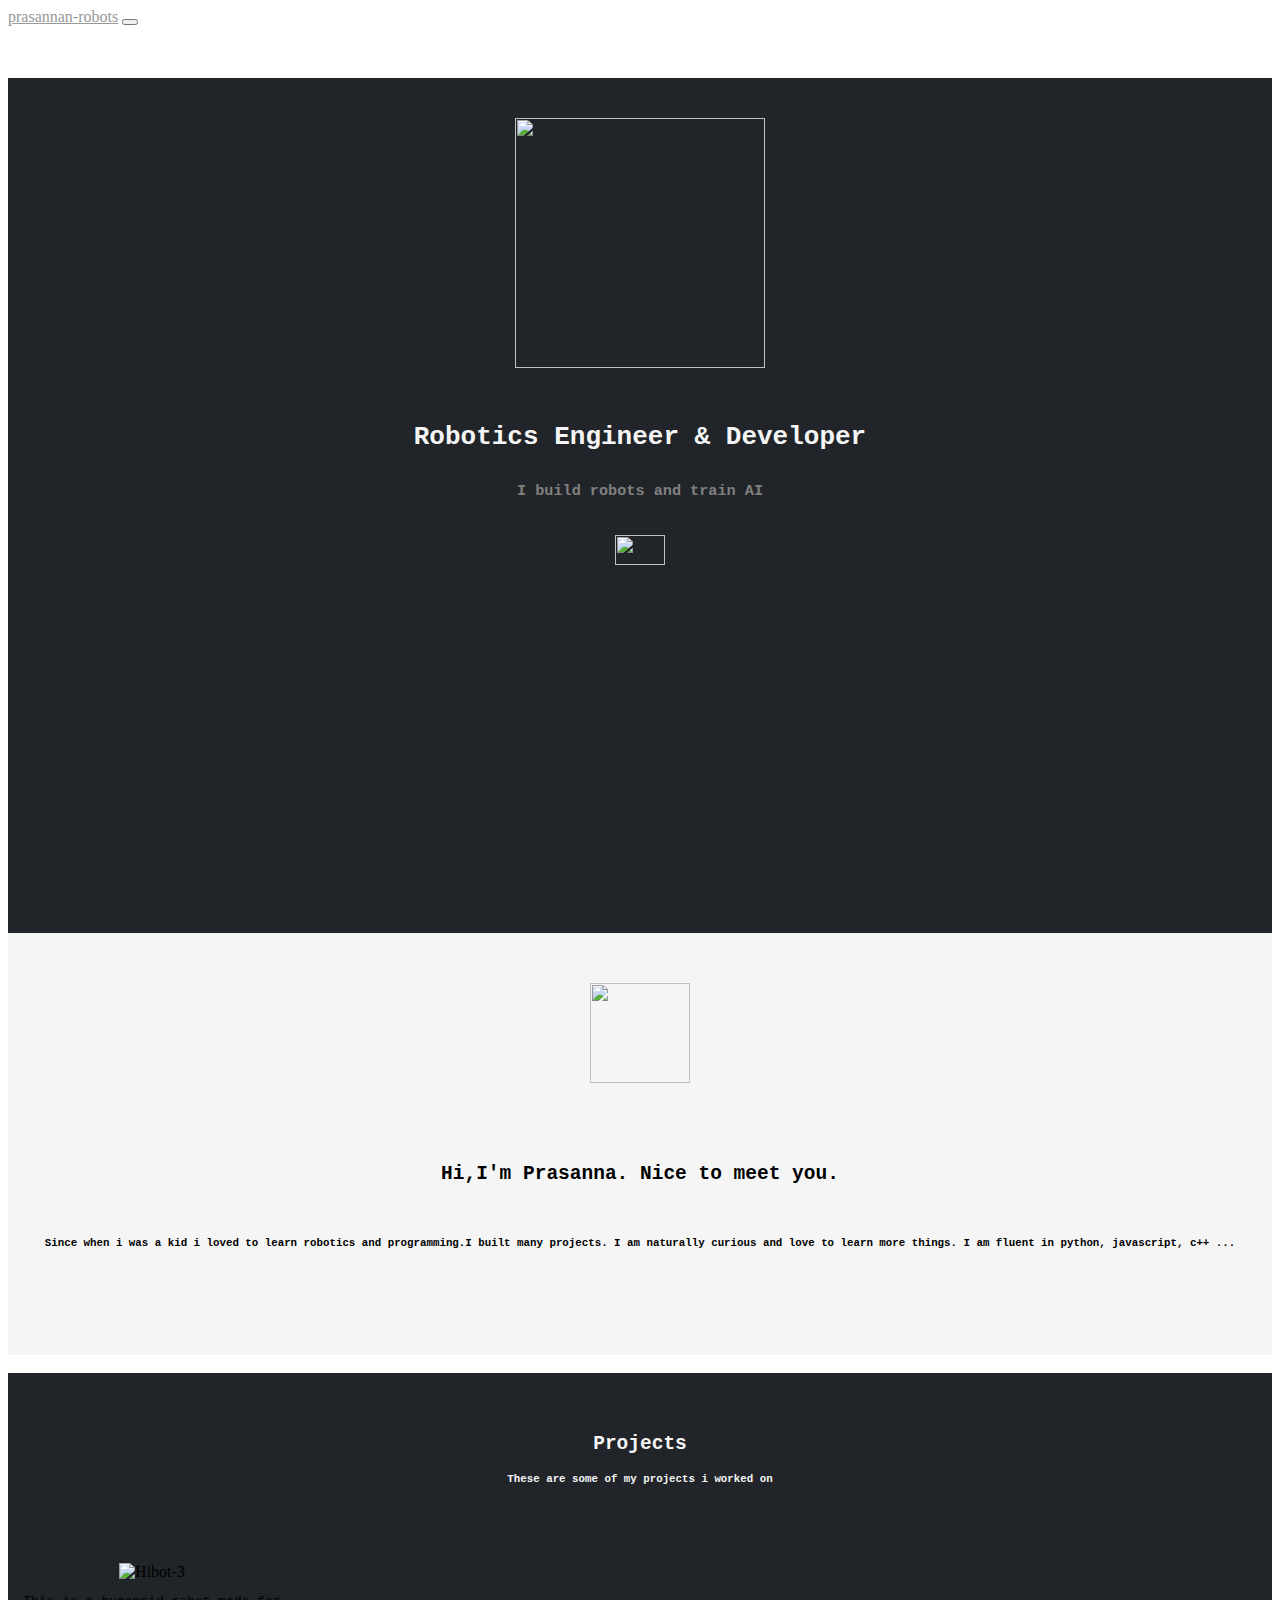
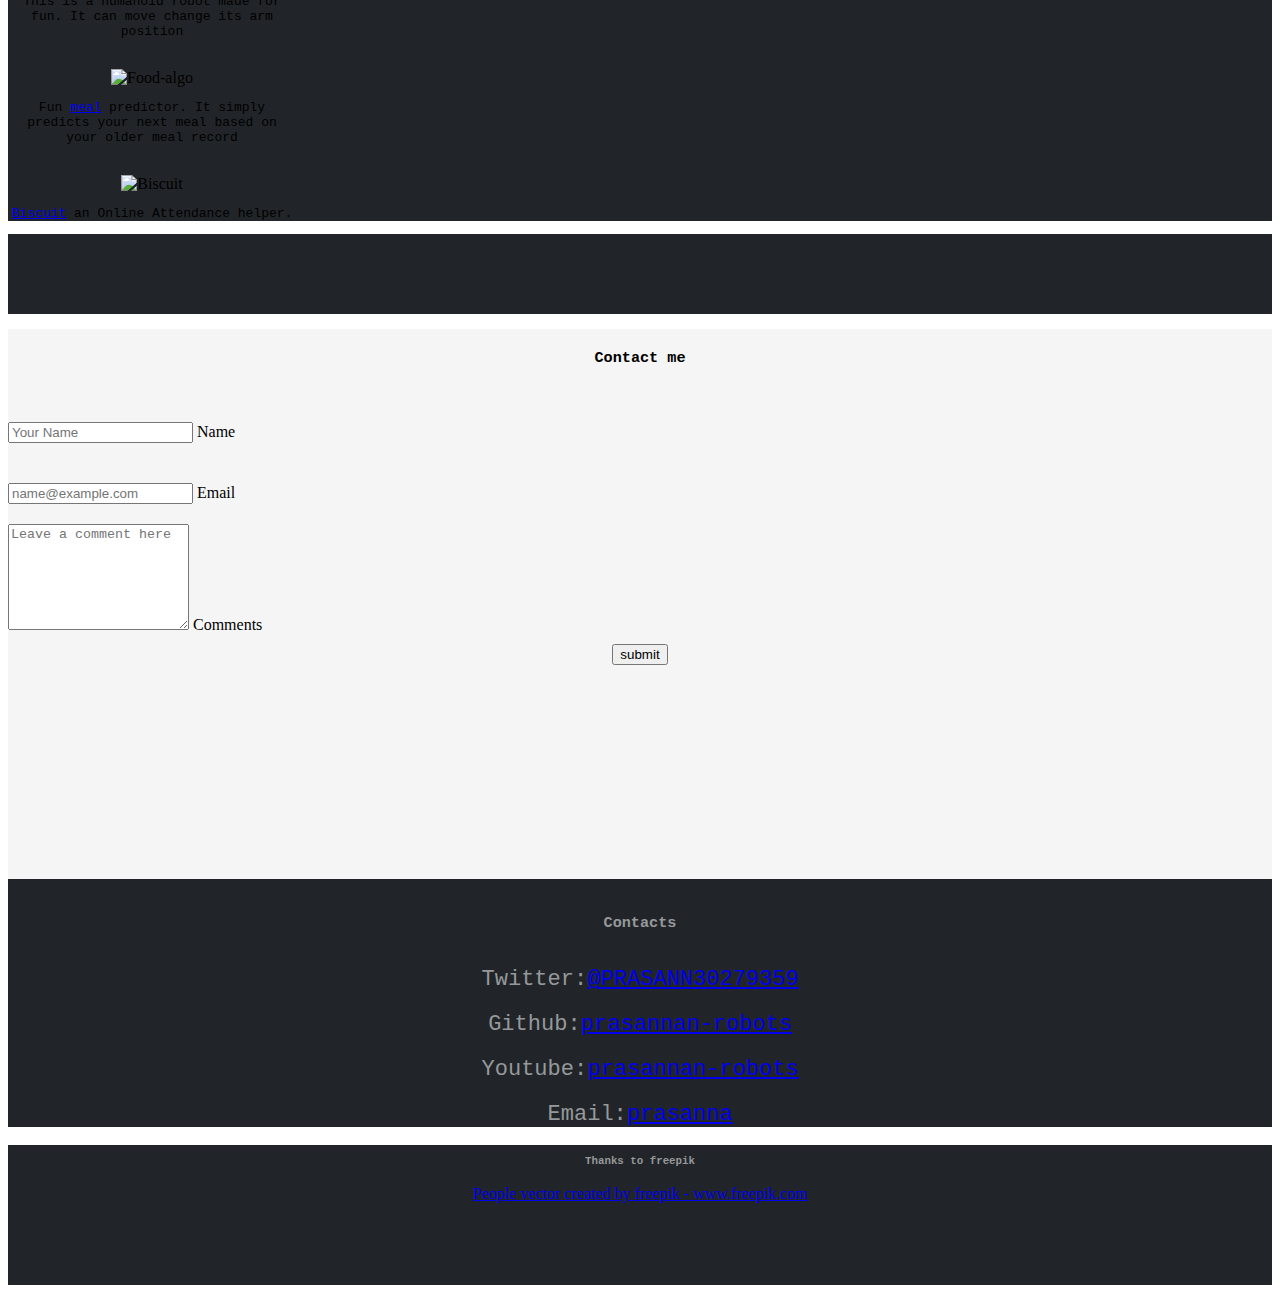
==== index.html @ 9884d748 "Update index.html" ====
<!doctype html>
<html lang="en">
  <head>
    <!-- Required meta tags -->
    <meta name="google-site-verification" content="Bw1jOYQZdjlh_FADbhZV4nYscaqlHKsDMNIlAt-A8aA" />
    <meta name="description"
            content="Hi I'm Prasanna!
      I love coding, doing research and talkng.">
        <meta name="keywords" content="prasanna,developer,maker,robots,roboticsengineer,prasannan-robots">
        <meta name="author" content="prasannan-robots">
    <meta charset="utf-8">
    <meta name="viewport" content="width=device-width, initial-scale=1">
    <link rel="shortcut icon" href="./asset/vr.PNG" type="image/x-icon" />
    <link href="https://cdn.jsdelivr.net/npm/bootstrap@5.0.0-beta2/dist/css/bootstrap.min.css" rel="stylesheet" integrity="sha384-BmbxuPwQa2lc/FVzBcNJ7UAyJxM6wuqIj61tLrc4wSX0szH/Ev+nYRRuWlolflfl" crossorigin="anonymous">
    <style type="text/css">
    .rectangle{
      background-color: #212529;
    }

    #myBtn {
      display: none;
      position: fixed;
      bottom: 40px;
      right: 10px;
      z-index: 99;
      font-size: 18px;
      border: none;
      outline: none;
      background-color: #212529;
      color: #96989a;
      padding: 15px;
      border-radius: 8px;
      box-shadow: 0 4px 8px 0 rgba(0, 0, 0, 0.2), 0 6px 20px 0 rgba(0, 0, 0, 0.19);
    }
    
    </style>
    <title>Prasanna | Maker</title>

  </head>
  <body>
    <nav class="navbar navbar-expand-lg navbar-dark bg-dark">
      <div class="container-fluid">
        <a class="navbar-brand" href="/" style='color:#96989a;'>prasannan-robots</a>
        <button class="navbar-toggler" type="button" data-bs-toggle="collapse" data-bs-target="#navbarText" aria-controls="navbarText" aria-expanded="false" aria-label="Toggle navigation">
          <span class="navbar-toggler-icon"></span>
        </button>
        <div class="collapse navbar-collapse" id="navbarText">
          <ul class="navbar-nav me-auto mb-2 mb-lg-0">
          </ul>
          <li class="nav-item">
            <a class="nav-link active" href="#projects" style='color:white;'>My Projects</a>
          </li>
          <li class="nav-item">
            <a class="nav-link active" href="#contact" style='color:white;'>Say hello</a>
          </li>
        </div>
      </div>
    </nav>
    <div class='rectangle' style='max-width: auto;height: 95vh;text-align:center;'>
      <img style='margin-top:40px;'src='./asset/Face.png'height='250px;' width='250px;'>
      <h1 style='color:whitesmoke;font-family:monospace;margin-top:50px;'>Robotics Engineer & Developer</h1>
      <h3 style='font-family:monospace;color:grey;margin-top:30px;'>I build robots and train AI</h2>
      <img src='./asset/arrow.png' width='50px;'height='30px;' style='margin-top:20px;cursor:pointer;'>
  </div>
<div class='rectangle' style='width:auto;height:auto;background-color:whitesmoke;'>
  <div style='text-align: center;padding-top:50px;'>
  <img src='./asset/waving-hand.png' width=100 height=100>
  <h2 style='font-family:monospace;padding-top:60px;'><strong>Hi,I'm Prasanna. Nice to meet you.</strong></h2>
    <div class="container">
  <h5 style='font-family:monospace;padding-top:30px;line-height: 2;padding-bottom:100px;'>Since when i was a kid i loved to learn robotics and programming.I built many projects. I am naturally curious and love to learn more things. I am fluent in python, javascript, c++ ...
  </h5>
</div>
  </div>
</div>

<div class='rectangle' style='width:auto;height:auto;text-align: center;'id='projects'>
<h2 style='color:whitesmoke;font-family:monospace;padding-top:60px;'>Projects</h2>
<h5 style='color:whitesmoke;font-family:monospace;'>These are some of my projects i worked on</h5>
<div class="container" style='padding-top:30px;'>
  <div class="row">
    <div class="col">
      <div class="card" style="width: 18rem;margin-top:30px;">
        <img src="./asset/hibot3.png" class="card-img-top" alt="Hibot-3">
        <div class="card-body">
          <p class="card-text" style='font-family:monospace;'>This is a humanoid robot made for fun. It can move change its arm position</p>
        </div>
        </div>
    </div>
    <div class="col">
      <div class="card" style="width: 18rem;margin-top:30px;">
        <img src="./asset/Food_algo.png" class="card-img-top" alt="Food-algo">
        <div class="card-body">
          <p class="card-text" style='font-family:monospace;'>Fun <a class='stretched-link' href='https://foodalgo.herokuapp.com/' target='_blank'>meal</a> predictor. It simply predicts your next meal based on your older meal record</p>
        </div>
        </div>
    </div>
    <div class="col">
      <div class="card" style="width: 18rem;margin-top:30px;">
        <img src="./asset/Biscuit.PNG" class="card-img-top" alt="Biscuit">
        <div class="card-body">
          <p class="card-text" style='font-family:monospace;'><a class='stretched-link' href='https://biscuitattendance.herokuapp.com/' target='_blank'>Biscuit</a> an Online Attendance helper.</p>
        </div>
        </div>
    </div>
  </div>
  </div>
</div>

</div>
<div class="rectangle" style='width:auto;height:80px;'></div>
<div class="rectangle" style='width:auto;height:550px;background-color:whitesmoke;' id='contact'>
  <div class="container">
    <h3 style='font-family:monospace;color:black;text-align:center;padding-top:20px;'>Contact me</h3>
    
    <form method='POST' style='padding-top:40px;' action="https://formspree.io/f/mdoydbgl">
      <div class="form-floating">
        <input type="text" class="form-control" name="name" placeholder="Your Name">
        <label for="floatingPassword">Name</label>
      </div>
      <div style='padding-top:20px;'></div>
    
      <div style='padding-top:20px;'></div>
    
      <div class="form-floating mb-3">
        <input type="email" class="form-control" name="email" placeholder="name@example.com">
        <label for="floatingInput">Email</label>
      </div>
      <div style='padding-top:20px;'></div>
    
      <div class="form-floating">
        <textarea name='message' class="form-control" placeholder="Leave a comment here" id="floatingTextarea2" style="height: 100px"></textarea>
        <label for="floatingTextarea2">Comments</label>
      </div>
      <div style='text-align:center;'>
        <input type="submit" class="btn btn-outline-dark" value='submit' style='margin-top:10px;'>
      </div>
    </form>
        
  </div>
</div>
  
  <div class='rectangle' style='width:auto;height:auto;'>
    <div style='text-align: center;padding-top:20px;'>
    <h3 style='font-family:monospace;color:#96989a;'>Contacts</h3>
    </div>
    <div class="container">
      <div class="row">
        <div class="col">
          <div style='font-family:monospace;font-size:22px;color:#96989a;text-align:center;padding-top:20px;'>
          Twitter:<a href="https://twitter.com/PRASANN30279359" target='_blank'>@PRASANN30279359</a>
        </div>
        
        <div style='font-family:monospace;font-size:22px;color:#96989a;text-align:center;padding-top:20px;'>
          Github:<a href="https://github.com/prasannan-robots" target='_blank'>prasannan-robots</a>
        </div>
        </div>
        <div class="col">
          <div style='font-family:monospace;font-size:22px;color:#96989a;text-align:center;padding-top:20px;'>
            Youtube:<a href="https://www.youtube.com/channel/UCyqfcVuppv6s70qNHKQQ2xA" target='_blank'>prasannan-robots</a>  
          </div>
          
          <div style='font-family:monospace;font-size:22px;color:#96989a;text-align:center;padding-top:20px;'>
            Email:<a href="mailto:prasannanatarajan3595@gmail.com" target='_blank'>prasanna</a>
          </div>
          </div>
        </div>
  </div>
  </div>
  <div style='text-align: center;width:auto;height:60px;'class='rectangle'>
  <h5 style='font-family:monospace;color:#96989a;padding-top:10px;'>Thanks to freepik</h5><a href='https://www.freepik.com/vectors/people'>People vector created by freepik - www.freepik.com</a>
  </div>
  <div class="rectangle" style='width:auto;height:80px;'></div>
    <script src="https://cdn.jsdelivr.net/npm/bootstrap@5.0.0-beta2/dist/js/bootstrap.bundle.min.js" integrity="sha384-b5kHyXgcpbZJO/tY9Ul7kGkf1S0CWuKcCD38l8YkeH8z8QjE0GmW1gYU5S9FOnJ0" crossorigin="anonymous"></script>
  </body>
</html>
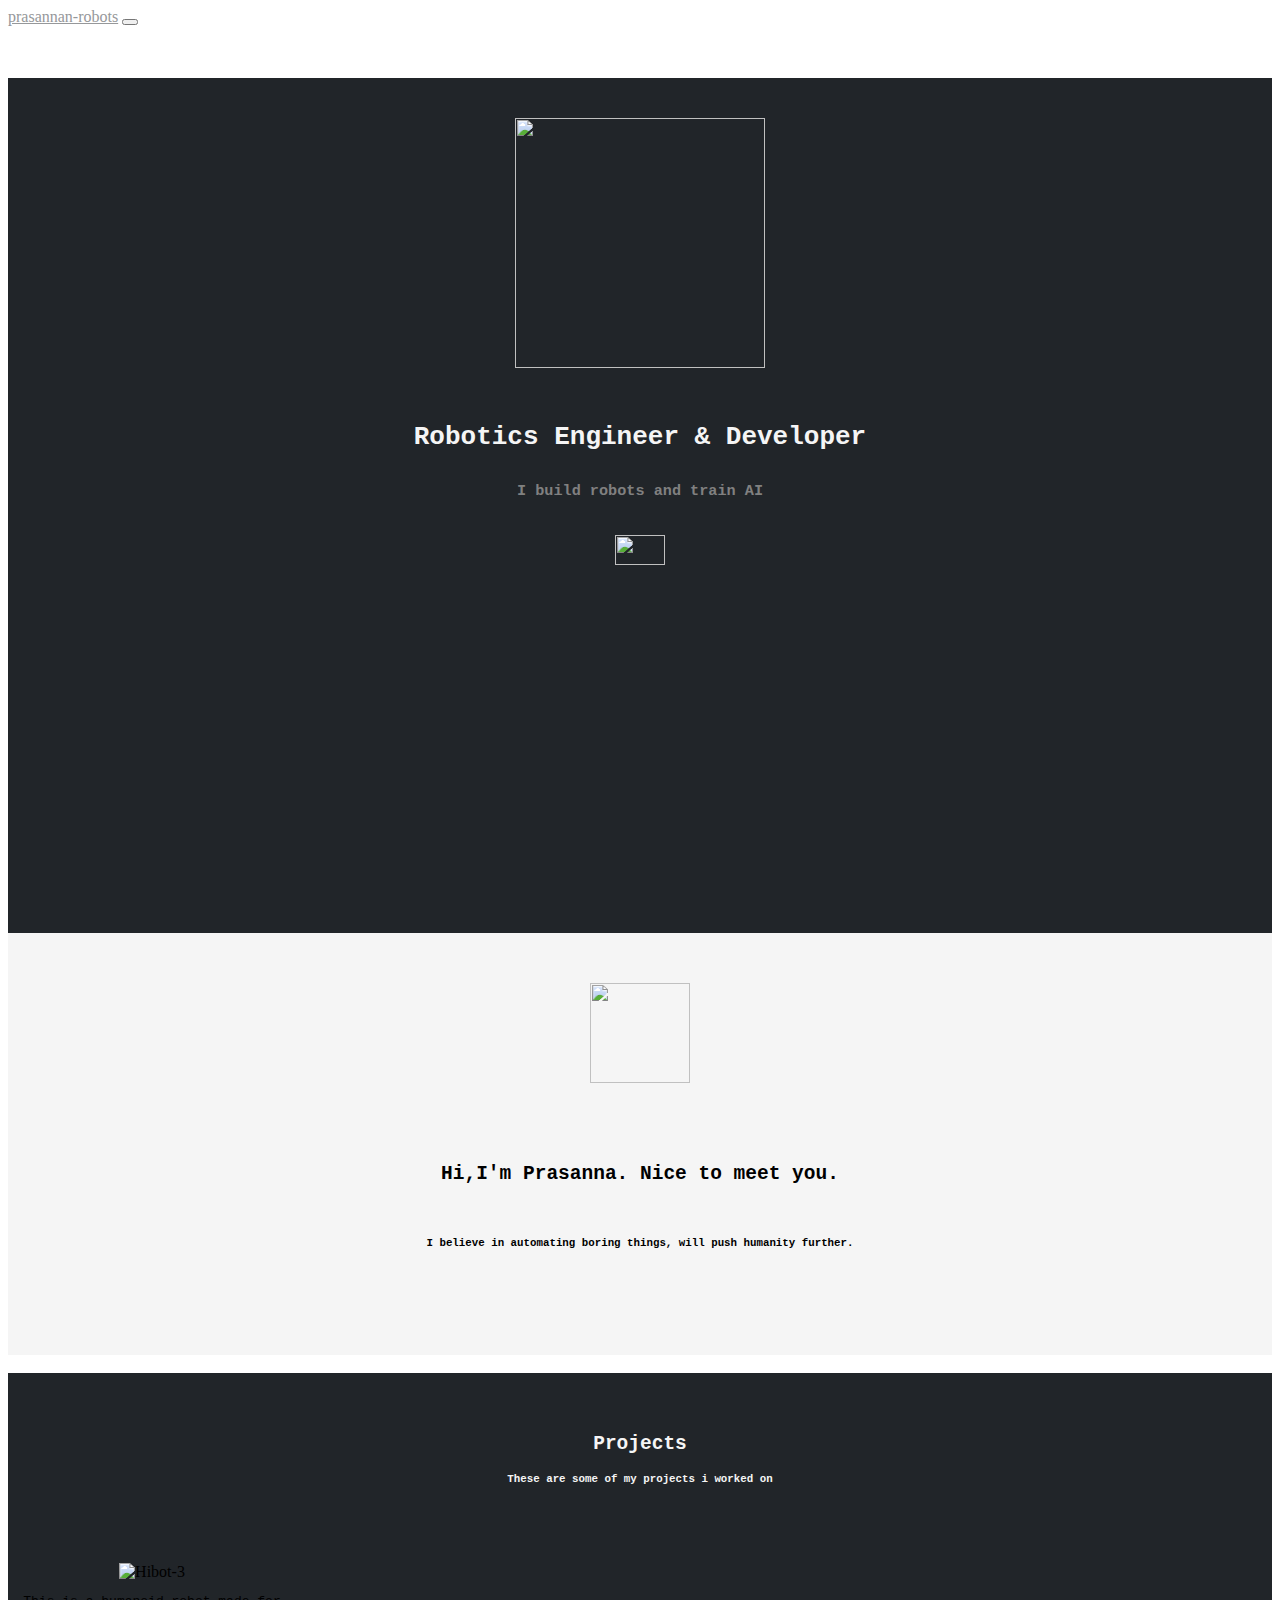
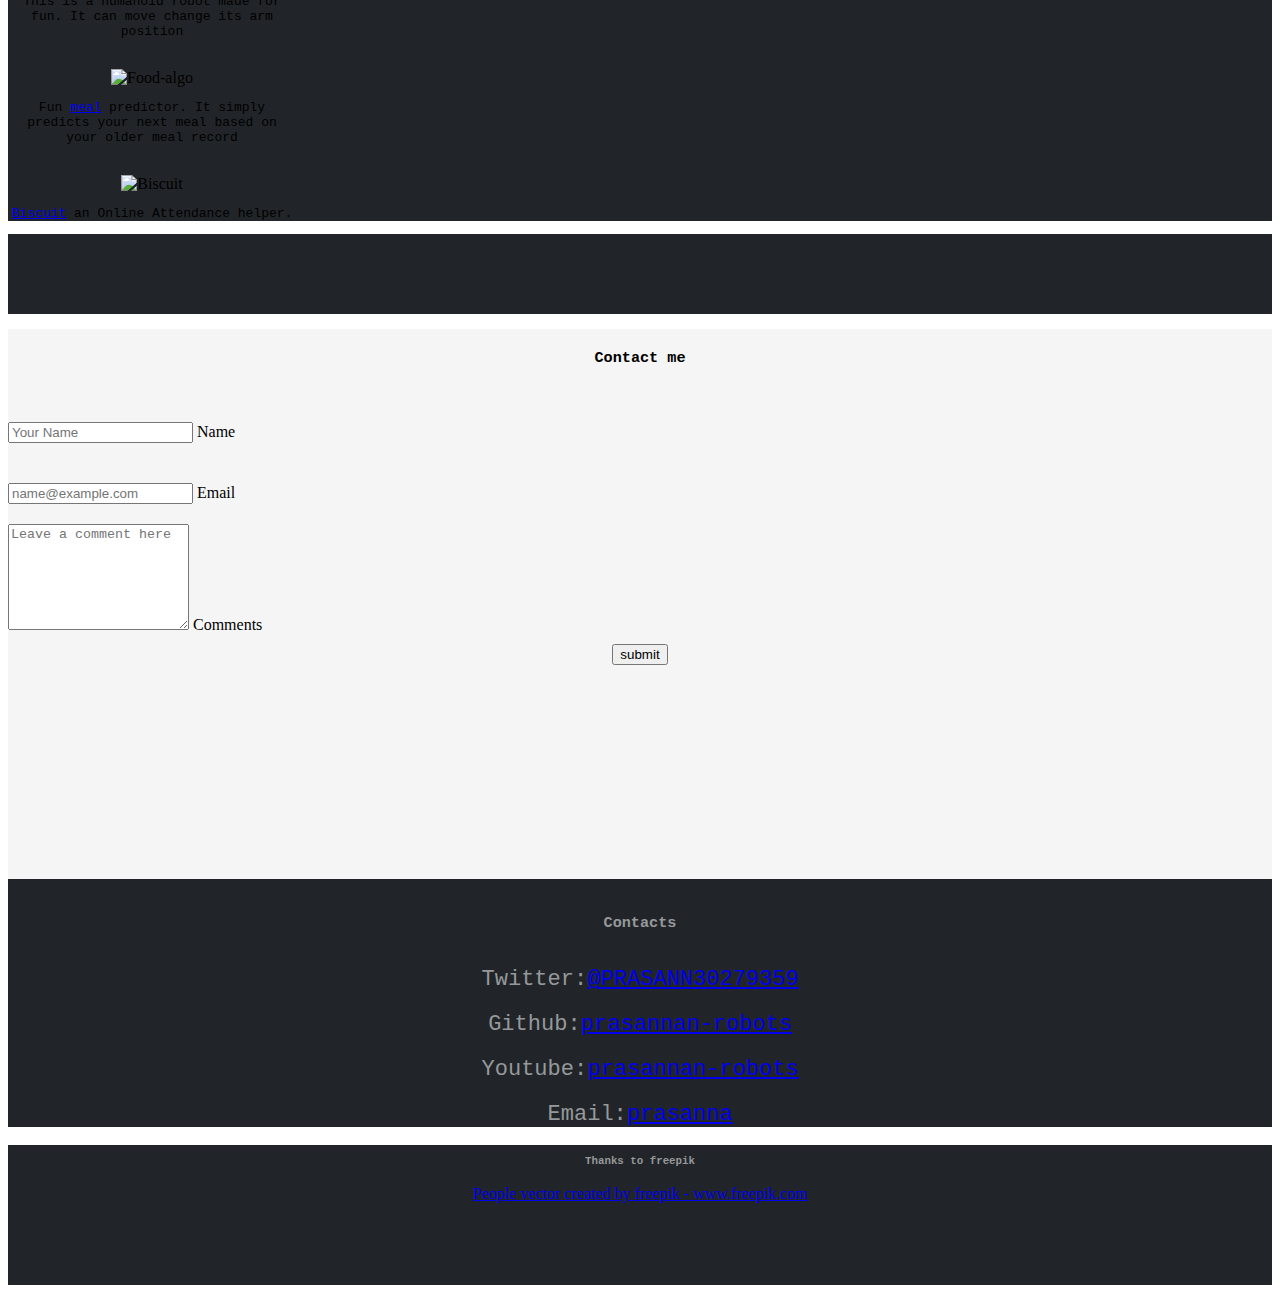
==== commit c83fdba1: "Update index.html" ====
--- a/index.html
+++ b/index.html
@@ -10,7 +10,7 @@
         <meta name="author" content="prasannan-robots">
     <meta charset="utf-8">
     <meta name="viewport" content="width=device-width, initial-scale=1">
-    <link rel="shortcut icon" href="./asset/vr.PNG" type="image/x-icon" />
+    <link rel="shortcut icon" href="./asset/v_coders.PNG" type="image/x-icon" />
     <link href="https://cdn.jsdelivr.net/npm/bootstrap@5.0.0-beta2/dist/css/bootstrap.min.css" rel="stylesheet" integrity="sha384-BmbxuPwQa2lc/FVzBcNJ7UAyJxM6wuqIj61tLrc4wSX0szH/Ev+nYRRuWlolflfl" crossorigin="anonymous">
     <style type="text/css">
     .rectangle{
@@ -67,7 +67,7 @@
   <img src='./asset/waving-hand.png' width=100 height=100>
   <h2 style='font-family:monospace;padding-top:60px;'><strong>Hi,I'm Prasanna. Nice to meet you.</strong></h2>
     <div class="container">
-  <h5 style='font-family:monospace;padding-top:30px;line-height: 2;padding-bottom:100px;'>Since when i was a kid i loved to learn robotics and programming.I built many projects. I am naturally curious and love to learn more things. I am fluent in python, javascript, c++ ...
+  <h5 style='font-family:monospace;padding-top:30px;line-height: 2;padding-bottom:100px;'>I believe in automating boring things, will push humanity further.
   </h5>
 </div>
   </div>
@@ -160,7 +160,7 @@
           </div>
           
           <div style='font-family:monospace;font-size:22px;color:#96989a;text-align:center;padding-top:20px;'>
-            Email:<a href="mailto:prasannanatarajan3595@gmail.com" target='_blank'>prasanna</a>
+            Email:<a href="mailto:prasannanatarajan3595@protonmail.com" target='_blank'>prasanna</a>
           </div>
           </div>
         </div>
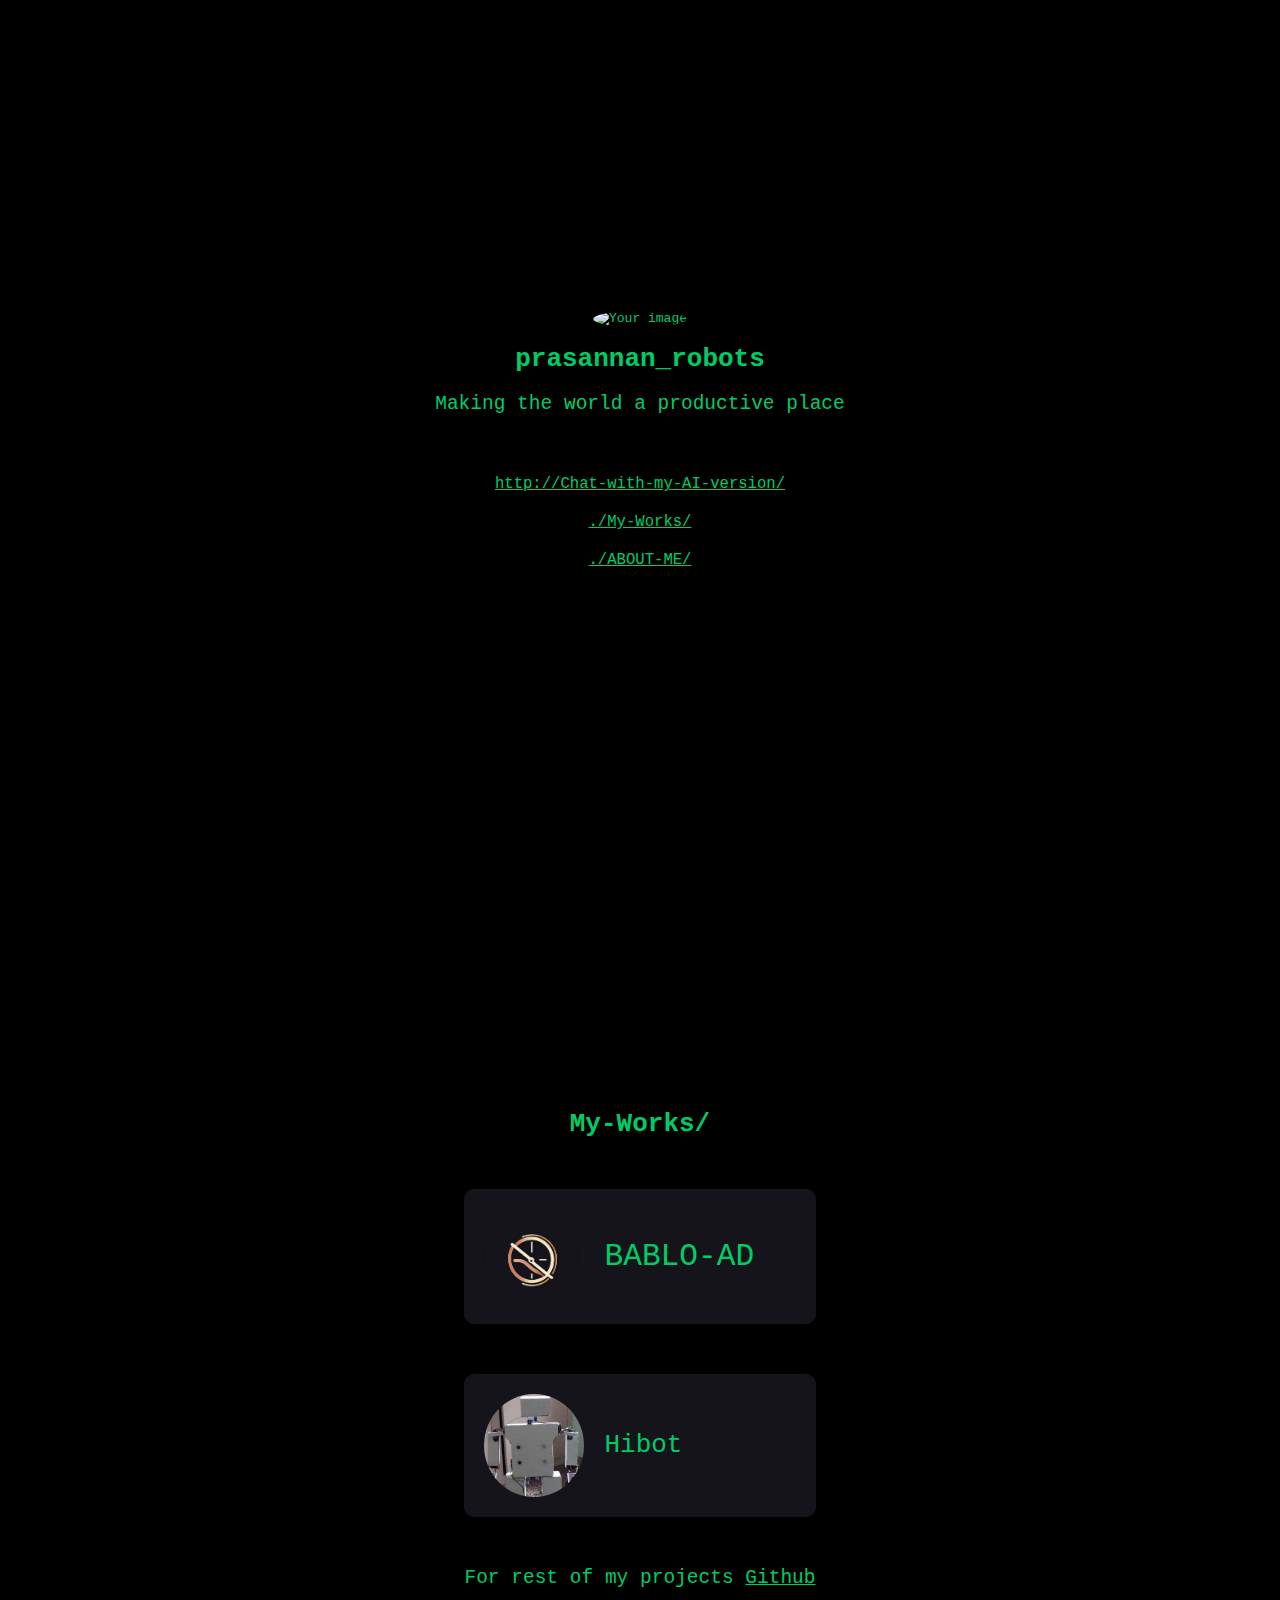
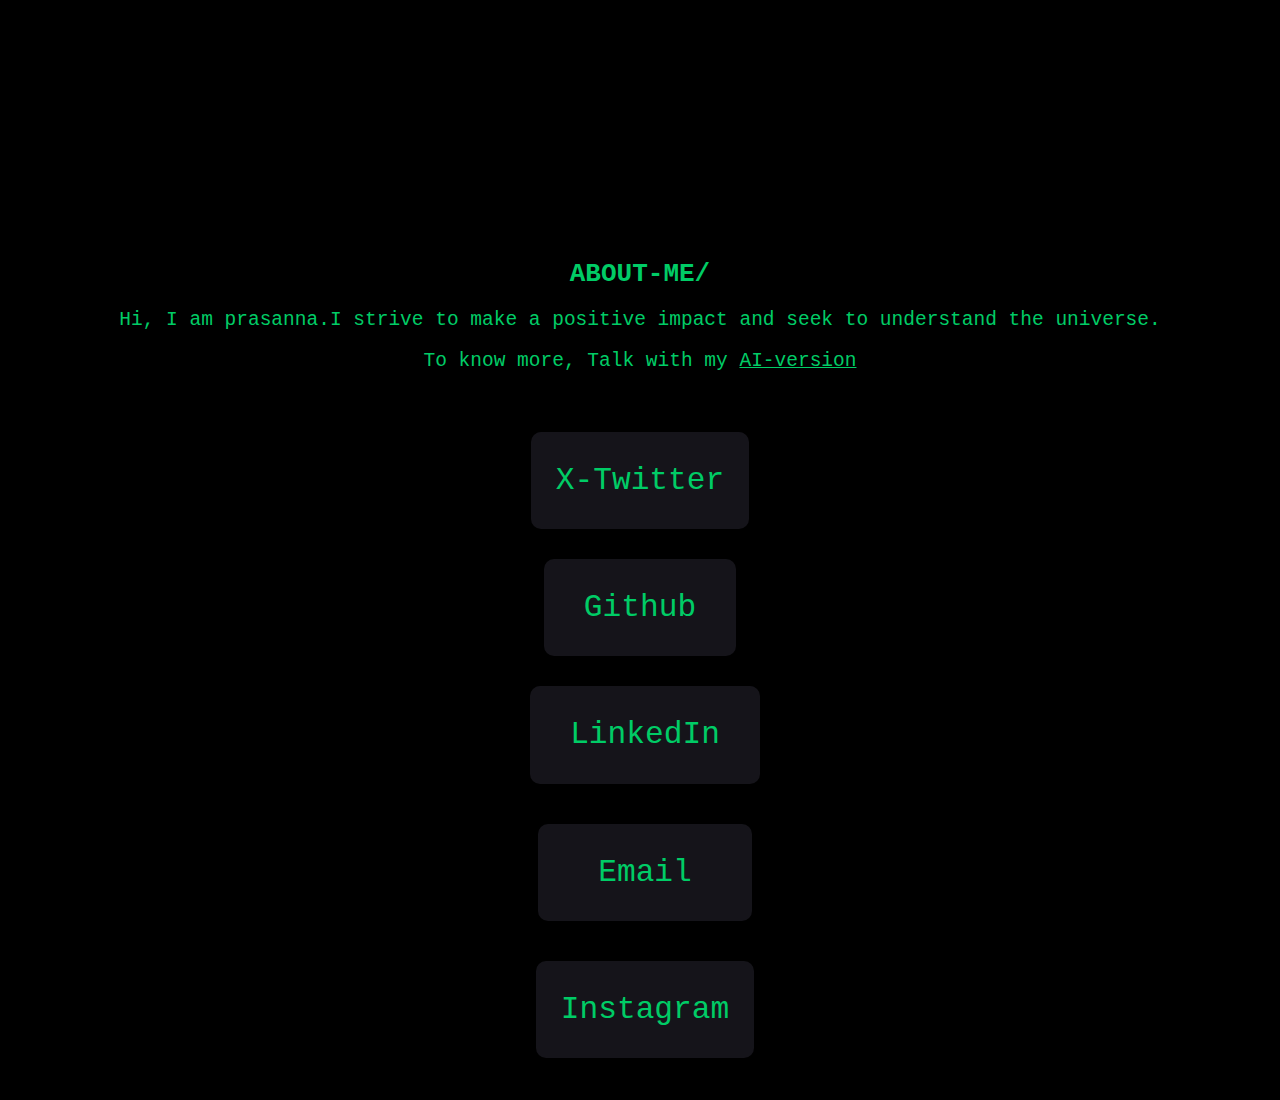
==== commit 98a5a416: "madan-idea" ====
--- a/index.html
+++ b/index.html
@@ -1,175 +1,103 @@
-<!doctype html>
-<html lang="en">
+<!DOCTYPE html>
+<html>
   <head>
-    <!-- Required meta tags -->
-    <meta name="google-site-verification" content="Bw1jOYQZdjlh_FADbhZV4nYscaqlHKsDMNIlAt-A8aA" />
     <meta name="description"
-            content="Hi I'm Prasanna!
-      I love coding, doing research and talkng.">
-        <meta name="keywords" content="prasanna,developer,maker,robots,roboticsengineer,prasannan-robots">
-        <meta name="author" content="prasannan-robots">
+    content="Hi I'm Prasanna!
+Making Earth Better Place by Automating Boring Things">
+<meta name="google-site-verification" content="Bw1jOYQZdjlh_FADbhZV4nYscaqlHKsDMNIlAt-A8aA" />
+<meta name="keywords" content="prasanna,developer,maker,robots,roboticsengineer,prasannan-robots">
+<meta name="author" content="prasannan-robots">
+<meta property="og:title" content="prasannan-robots">
+<meta property="og:description" content="Hi I'm Prasanna!
+Making Earth Better Place by Automating Boring Things">
+<meta property="og:image" content="asset/V_C new logo.png">
     <meta charset="utf-8">
     <meta name="viewport" content="width=device-width, initial-scale=1">
-    <link rel="shortcut icon" href="./asset/v_coders.PNG" type="image/x-icon" />
-    <link href="https://cdn.jsdelivr.net/npm/bootstrap@5.0.0-beta2/dist/css/bootstrap.min.css" rel="stylesheet" integrity="sha384-BmbxuPwQa2lc/FVzBcNJ7UAyJxM6wuqIj61tLrc4wSX0szH/Ev+nYRRuWlolflfl" crossorigin="anonymous">
-    <style type="text/css">
-    .rectangle{
-      background-color: #212529;
-    }
-
-    #myBtn {
-      display: none;
-      position: fixed;
-      bottom: 40px;
-      right: 10px;
-      z-index: 99;
-      font-size: 18px;
-      border: none;
-      outline: none;
-      background-color: #212529;
-      color: #96989a;
-      padding: 15px;
-      border-radius: 8px;
-      box-shadow: 0 4px 8px 0 rgba(0, 0, 0, 0.2), 0 6px 20px 0 rgba(0, 0, 0, 0.19);
-    }
+    <title>prasannan-robots</title>
+    <link rel="shortcut icon" href="asset/V_C new logo.png" type="image/x-icon" />
+   <!-- Global site tag (gtag.js) - Google Analytics -->
+<script async src="https://www.googletagmanager.com/gtag/js?id=G-5SKV0RX8RJ"></script>
+<link rel="stylesheet" href="./styles.css">
+ 
+  </head>
+ 
+  <body>
     
-    </style>
-    <title>Prasanna | Maker</title>
-
-  </head>
-  <body>
-    <nav class="navbar navbar-expand-lg navbar-dark bg-dark">
-      <div class="container-fluid">
-        <a class="navbar-brand" href="/" style='color:#96989a;'>prasannan-robots</a>
-        <button class="navbar-toggler" type="button" data-bs-toggle="collapse" data-bs-target="#navbarText" aria-controls="navbarText" aria-expanded="false" aria-label="Toggle navigation">
-          <span class="navbar-toggler-icon"></span>
-        </button>
-        <div class="collapse navbar-collapse" id="navbarText">
-          <ul class="navbar-nav me-auto mb-2 mb-lg-0">
-          </ul>
-          <li class="nav-item">
-            <a class="nav-link active" href="#projects" style='color:white;'>My Projects</a>
-          </li>
-          <li class="nav-item">
-            <a class="nav-link active" href="#contact" style='color:white;'>Say hello</a>
-          </li>
-        </div>
+    <div class="page">
+      <div class="div">
+        <img src="asset/V_C new logo.png" alt="Your image" class="profile-pic">
+        <h1 class="title">prasannan_robots</h1>
+        <p class="subtitle">Making the world a productive place</p>
+        <nav>
+          <a href="https://prasannanrobots.pythonanywhere.com/" class="nav-link" style="margin-top: 60px;" target="_blank">http://Chat-with-my-AI-version/</a>
+          
+          <a href="#what-i-do" class="nav-link">./My-Works/</a>
+          
+          <a href="#about-me" class="nav-link">./ABOUT-ME/</a>
+        </nav>
       </div>
-    </nav>
-    <div class='rectangle' style='max-width: auto;height: 95vh;text-align:center;'>
-      <img style='margin-top:40px;'src='./asset/Face.png'height='250px;' width='250px;'>
-      <h1 style='color:whitesmoke;font-family:monospace;margin-top:50px;'>Robotics Engineer & Developer</h1>
-      <h3 style='font-family:monospace;color:grey;margin-top:30px;'>I build robots and train AI</h2>
-      <img src='./asset/arrow.png' width='50px;'height='30px;' style='margin-top:20px;cursor:pointer;'>
+    </div>
+    <div id="home"> <!-- Home section content --> </div>
+    <div id="what-i-do"> 
+     <div class="page">
+      <div class="div">
+        <h1 class="title">My-Works/</h1>
+        
+        <a href="https://github.com/Bablo-AD/Mentor" class="nav-link" style="text-decoration: none;">
+        <div class="content-row" style="margin-top: 50px;padding-right: 25px;">
+        <img src="asset/Time_clock_logo.png" alt="Bablo-AD Logo" class="profile-pic" style="margin: 20px;">
+        
+        <p class="title">BABLO-AD   </p>
+      </div>
+    </a>
+    
+      <div class="content-row" style="margin-top: 50px;padding-right: 25px;">
+      <img src="asset/hibot.jpg" alt="Bablo-AD Logo" class="profile-pic" style="margin: 20px;">
+      
+      <p class="title">Hibot</p>
+    </div>
+  <p class="subtitle" style="margin-top: 50px;">For rest of my projects <a href="https://github.com/prasannan-robots" style="color: #00cc66;text-decoration: underline;">Github</a></p>
+      </div>
+    </div> </div>
+    <div id="about-me"> <!-- About Me section content -->
+  
+    <div class="page">
+      <div class="div">
+        <h1 class="title">ABOUT-ME/</h1>
+        <p class="subtitle">Hi, I am prasanna.I strive to make a positive impact and seek to understand the universe.</p>  
+        <p class="subtitle">To know more, Talk with my <a href='https://prasannanrobots.pythonanywhere.com/'style="color: #00cc66;text-decoration: underline;">AI-version</a></p>
+       </div>
+      
+       <a href="https://twitter.com/prasannan_robot" class="nav-link" style="text-decoration: none;">
+        <div class="content-row" style="padding-inline: 25px;">
+        
+        <p class="title">X-Twitter</p>
+      </div>
+    </a>
+    <a href="https://github.com/prasannan-robots" class="nav-link" style="text-decoration: none;margin: 10px 0">
+      <div class="content-row" style="padding-inline: 25px;padding-right: 40px;padding-left: 40px;">
+      
+      <p class="title">Github</p>
+    </div>
+  </a>
+  <a href="https://www.linkedin.com/in/prasannan-robots/" class="nav-link" style="text-decoration: none;">
+    <div class="content-row" style="margin-left: 10px;padding-inline: 25px;padding-right: 40px;padding-left: 40px;">
+    
+    <p class="title">LinkedIn</p>
   </div>
-<div class='rectangle' style='width:auto;height:auto;background-color:whitesmoke;'>
-  <div style='text-align: center;padding-top:50px;'>
-  <img src='./asset/waving-hand.png' width=100 height=100>
-  <h2 style='font-family:monospace;padding-top:60px;'><strong>Hi,I'm Prasanna. Nice to meet you.</strong></h2>
-    <div class="container">
-  <h5 style='font-family:monospace;padding-top:30px;line-height: 2;padding-bottom:100px;'>I believe in automating boring things, will push humanity further.
-  </h5>
+</a>
+<a href="mailto:prasannanatarajan3595@gmail.com" class="nav-link" style="text-decoration: none;">
+  <div class="content-row" style="margin-left: 10px;padding-inline: 25px;padding-right: 60px;padding-left: 60px;">
+  
+  <p class="title">Email</p>
 </div>
-  </div>
+</a>
+<a href="https://www.instagram.com/prasannan_robots/" class="nav-link" style="text-decoration: none;">
+  <div class="content-row" style="margin-left: 10px;padding-inline: 25px;">
+  
+  <p class="title">Instagram</p>
 </div>
-
-<div class='rectangle' style='width:auto;height:auto;text-align: center;'id='projects'>
-<h2 style='color:whitesmoke;font-family:monospace;padding-top:60px;'>Projects</h2>
-<h5 style='color:whitesmoke;font-family:monospace;'>These are some of my projects i worked on</h5>
-<div class="container" style='padding-top:30px;'>
-  <div class="row">
-    <div class="col">
-      <div class="card" style="width: 18rem;margin-top:30px;">
-        <img src="./asset/hibot3.png" class="card-img-top" alt="Hibot-3">
-        <div class="card-body">
-          <p class="card-text" style='font-family:monospace;'>This is a humanoid robot made for fun. It can move change its arm position</p>
-        </div>
-        </div>
-    </div>
-    <div class="col">
-      <div class="card" style="width: 18rem;margin-top:30px;">
-        <img src="./asset/Food_algo.png" class="card-img-top" alt="Food-algo">
-        <div class="card-body">
-          <p class="card-text" style='font-family:monospace;'>Fun <a class='stretched-link' href='https://foodalgo.herokuapp.com/' target='_blank'>meal</a> predictor. It simply predicts your next meal based on your older meal record</p>
-        </div>
-        </div>
-    </div>
-    <div class="col">
-      <div class="card" style="width: 18rem;margin-top:30px;">
-        <img src="./asset/Biscuit.PNG" class="card-img-top" alt="Biscuit">
-        <div class="card-body">
-          <p class="card-text" style='font-family:monospace;'><a class='stretched-link' href='https://biscuitattendance.herokuapp.com/' target='_blank'>Biscuit</a> an Online Attendance helper.</p>
-        </div>
-        </div>
-    </div>
-  </div>
-  </div>
-</div>
-
-</div>
-<div class="rectangle" style='width:auto;height:80px;'></div>
-<div class="rectangle" style='width:auto;height:550px;background-color:whitesmoke;' id='contact'>
-  <div class="container">
-    <h3 style='font-family:monospace;color:black;text-align:center;padding-top:20px;'>Contact me</h3>
-    
-    <form method='POST' style='padding-top:40px;' action="https://formspree.io/f/mdoydbgl">
-      <div class="form-floating">
-        <input type="text" class="form-control" name="name" placeholder="Your Name">
-        <label for="floatingPassword">Name</label>
-      </div>
-      <div style='padding-top:20px;'></div>
-    
-      <div style='padding-top:20px;'></div>
-    
-      <div class="form-floating mb-3">
-        <input type="email" class="form-control" name="email" placeholder="name@example.com">
-        <label for="floatingInput">Email</label>
-      </div>
-      <div style='padding-top:20px;'></div>
-    
-      <div class="form-floating">
-        <textarea name='message' class="form-control" placeholder="Leave a comment here" id="floatingTextarea2" style="height: 100px"></textarea>
-        <label for="floatingTextarea2">Comments</label>
-      </div>
-      <div style='text-align:center;'>
-        <input type="submit" class="btn btn-outline-dark" value='submit' style='margin-top:10px;'>
-      </div>
-    </form>
-        
-  </div>
-</div>
-  
-  <div class='rectangle' style='width:auto;height:auto;'>
-    <div style='text-align: center;padding-top:20px;'>
-    <h3 style='font-family:monospace;color:#96989a;'>Contacts</h3>
-    </div>
-    <div class="container">
-      <div class="row">
-        <div class="col">
-          <div style='font-family:monospace;font-size:22px;color:#96989a;text-align:center;padding-top:20px;'>
-          Twitter:<a href="https://twitter.com/PRASANN30279359" target='_blank'>@PRASANN30279359</a>
-        </div>
-        
-        <div style='font-family:monospace;font-size:22px;color:#96989a;text-align:center;padding-top:20px;'>
-          Github:<a href="https://github.com/prasannan-robots" target='_blank'>prasannan-robots</a>
-        </div>
-        </div>
-        <div class="col">
-          <div style='font-family:monospace;font-size:22px;color:#96989a;text-align:center;padding-top:20px;'>
-            Youtube:<a href="https://www.youtube.com/channel/UCyqfcVuppv6s70qNHKQQ2xA" target='_blank'>prasannan-robots</a>  
-          </div>
-          
-          <div style='font-family:monospace;font-size:22px;color:#96989a;text-align:center;padding-top:20px;'>
-            Email:<a href="mailto:prasannanatarajan3595@protonmail.com" target='_blank'>prasanna</a>
-          </div>
-          </div>
-        </div>
-  </div>
-  </div>
-  <div style='text-align: center;width:auto;height:60px;'class='rectangle'>
-  <h5 style='font-family:monospace;color:#96989a;padding-top:10px;'>Thanks to freepik</h5><a href='https://www.freepik.com/vectors/people'>People vector created by freepik - www.freepik.com</a>
-  </div>
-  <div class="rectangle" style='width:auto;height:80px;'></div>
-    <script src="https://cdn.jsdelivr.net/npm/bootstrap@5.0.0-beta2/dist/js/bootstrap.bundle.min.js" integrity="sha384-b5kHyXgcpbZJO/tY9Ul7kGkf1S0CWuKcCD38l8YkeH8z8QjE0GmW1gYU5S9FOnJ0" crossorigin="anonymous"></script>
-  </body>
+</a>
+    </div> </div>
+    </body>    
 </html>
--- a/styles.css
+++ b/styles.css
@@ -0,0 +1,76 @@
+body {
+    font-family: monospace;
+    margin: 0;
+    padding: 0;
+    background-color: #000;
+    color: #00cc66;
+}
+
+header, footer {
+    background-color: #000;
+    color: #00cc66;
+    padding: 10px 0;
+    text-align: center;
+}
+
+main {
+    padding: 20px;
+}
+text{
+    color: #00cc66;
+    font-family: monospace;
+}
+.profile-pic {
+    width: 100px;
+    border-radius: 50%;
+  }
+  
+  .title {
+    font-size: 2em;
+    text-align: center;
+  }
+  
+  .subtitle {
+    font-size: 1.5em;
+    text-align: center;
+  }
+  
+  .nav-link {
+    display: block;
+    margin: 20px 0;
+    color: #00cc66;
+    
+    font-size: 1.2em;
+  }
+
+.page {
+    display: flex;
+    flex-direction: column;
+    justify-content: center;
+    align-items: center;
+    min-height: 100vh; /* This makes the page fill the full height of the viewport */
+    /* This is a light grey background */
+}
+
+.div {
+    text-align: center; /* This centers the text inside the div */
+    padding: 20px; /* This adds some space around the content inside the div */
+     /* This is a white background */
+    border-radius: 10px; /* This makes the corners of the div slightly rounded */
+}
+.box {
+    width: 125px;
+    height: 125px;
+    border-radius: 9px;
+  }
+
+.content-row {
+    display: flex;
+    border-radius: 10px;
+    background-color:#15141a;
+    align-items: center;
+}
+  
+.content-row img {
+    margin-right: 20px;
+}